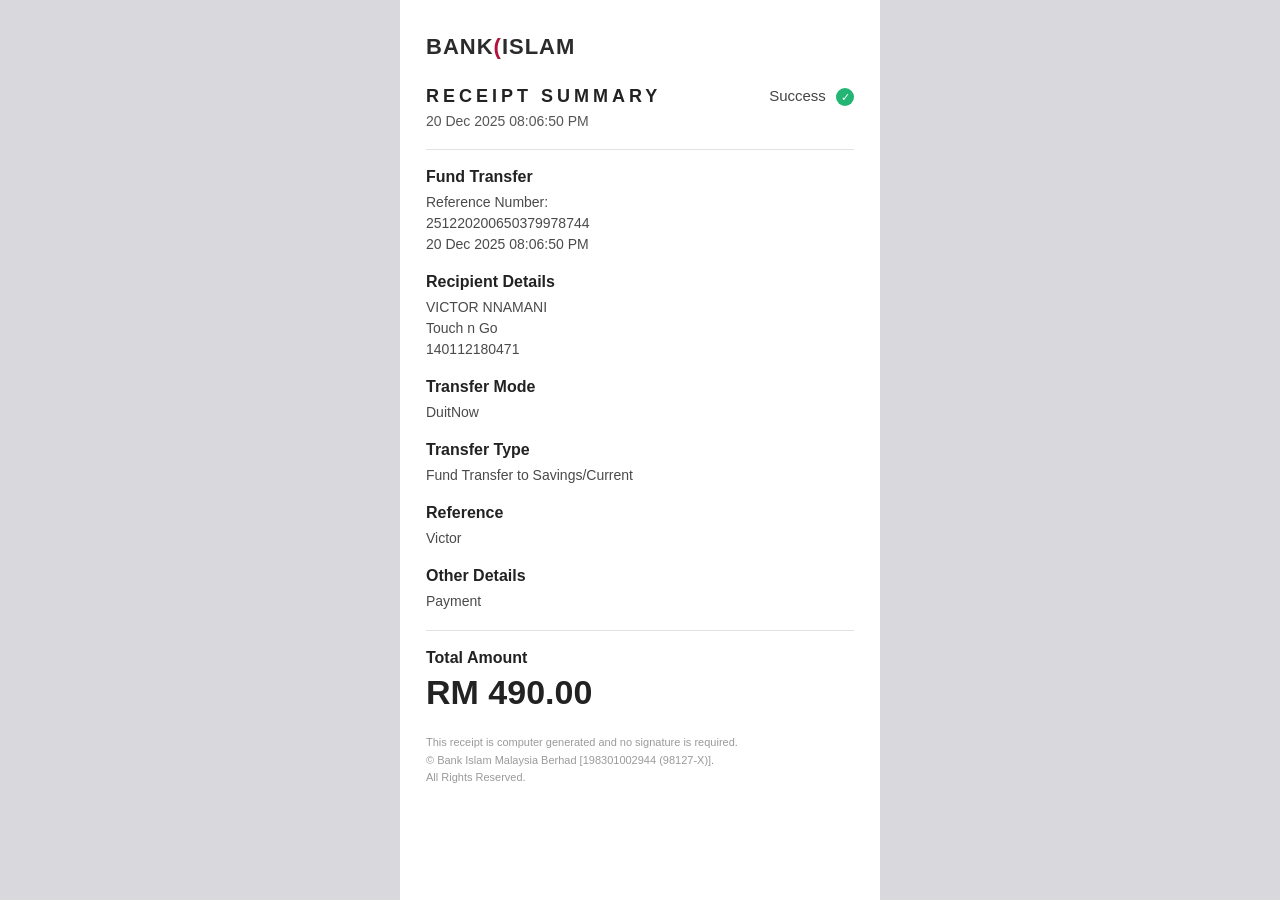
==== receipt.html @ 2cff4a2a "initial commit" ====
<!DOCTYPE html>
<html lang="en">
<head>
<meta charset="utf-8">
<meta name="viewport" content="width=device-width, initial-scale=1, maximum-scale=1, user-scalable=no">
<title>Receipt Summary</title>
<link rel="stylesheet" href="css/style.css">
</head>
<body>
<div class="screen">
  <div class="receipt">

    <div class="brand">
      <span class="brand-text">BANK<span class="crescent">(</span>ISLAM</span>
    </div>

    <table class="rc-head">
      <tr>
        <td class="rc-title">RECEIPT SUMMARY</td>
        <td class="rc-success">Success <span class="dot-ok">&#10003;</span></td>
      </tr>
    </table>
    <div class="rc-date">20 Dec 2025 08:06:50 PM</div>

    <div class="rc-hr"></div>

    <div class="rc-block">
      <div class="rc-h">Fund Transfer</div>
      <div class="rc-p">Reference Number:<br>251220200650379978744<br>20 Dec 2025 08:06:50 PM</div>
    </div>

    <div class="rc-block">
      <div class="rc-h">Recipient Details</div>
      <div class="rc-p">VICTOR NNAMANI<br>Touch n Go<br>140112180471</div>
    </div>

    <div class="rc-block">
      <div class="rc-h">Transfer Mode</div>
      <div class="rc-p">DuitNow</div>
    </div>

    <div class="rc-block">
      <div class="rc-h">Transfer Type</div>
      <div class="rc-p">Fund Transfer to Savings/Current</div>
    </div>

    <div class="rc-block">
      <div class="rc-h">Reference</div>
      <div class="rc-p">Victor</div>
    </div>

    <div class="rc-block">
      <div class="rc-h">Other Details</div>
      <div class="rc-p">Payment</div>
    </div>

    <div class="rc-hr"></div>

    <div class="rc-block">
      <div class="rc-total-h">Total Amount</div>
      <div class="rc-total">RM 490.00</div>
    </div>

    <div class="rc-foot">
      This receipt is computer generated and no signature is required.<br>
      &copy; Bank Islam Malaysia Berhad [198301002944 (98127-X)].<br>
      All Rights Reserved.
    </div>

  </div>
</div>
</body>
</html>
---- css/style.css ----
/* =========================================================
   Bank Islam clone - built for OLD devices.
   No CSS variables, no flexbox gap, no grid.
   Uses table / inline-block layouts (works everywhere).
   ========================================================= */

* {
  -webkit-box-sizing: border-box;
  -moz-box-sizing: border-box;
  box-sizing: border-box;
  margin: 0;
  padding: 0;
}

html, body {
  height: 100%;
}

body {
  font-family: -apple-system, "Segoe UI", Roboto, "Helvetica Neue", Arial, sans-serif;
  color: #2b2b2b;
  background: #d9d9dd;
  -webkit-text-size-adjust: 100%;
  -webkit-font-smoothing: antialiased;
}

/* The "phone" frame. On a real phone it fills the width.
   On desktop it stays centered at phone width. */
.screen {
  position: relative;
  width: 100%;
  max-width: 480px;
  min-height: 100%;
  margin: 0 auto;
  background: #ffffff;
  overflow: hidden;
}

a { text-decoration: none; color: inherit; }
img { border: 0; max-width: 100%; }

/* ---- generic helpers ---- */
.row2 { width: 100%; border-collapse: collapse; }
.row2 td { vertical-align: middle; }
.tright { text-align: right; }
.bold { font-weight: 700; }
.clear { clear: both; }

/* icon buttons drawn with SVG */
.ico { display: inline-block; vertical-align: middle; }

/* =========================================================
   HOME SCREEN
   ========================================================= */
.home-header {
  background: #d81b5f;
  background: -webkit-linear-gradient(top left, #c81e56, #e56a86);
  background: linear-gradient(135deg, #c81e56, #e56a86);
  padding: 22px 20px 70px 20px;
  color: #ffffff;
}
.home-header .header-top { margin-bottom: 18px; }
.home-header .header-top td { vertical-align: middle; }
.hi-icon {
  display: inline-block;
  margin-left: 18px;
  color: #ffffff;
}
.greeting {
  font-size: 14px;
  font-weight: 400;
  opacity: .95;
  margin-bottom: 14px;
}
.greeting b { font-weight: 700; }
.total-label {
  font-size: 12px;
  opacity: .85;
  margin-bottom: 4px;
}
.balance {
  font-size: 26px;
  font-weight: 700;
  letter-spacing: .3px;
}
.balance .eye {
  display: inline-block;
  margin-left: 8px;
  vertical-align: middle;
  cursor: pointer;
}

/* white quick-actions card that overlaps the header */
.quick-card {
  background: #ffffff;
  margin: -52px 16px 0 16px;
  border-radius: 16px;
  padding: 16px 6px;
  -webkit-box-shadow: 0 8px 20px rgba(0,0,0,.10);
  box-shadow: 0 8px 20px rgba(0,0,0,.10);
  position: relative;
}
.quick-table { width: 100%; border-collapse: collapse; }
.quick-table td {
  width: 25%;
  text-align: center;
  vertical-align: top;
}
.qa-icon {
  width: 46px;
  height: 46px;
  line-height: 46px;
  margin: 0 auto 8px auto;
  border-radius: 12px;
  background: #fdeaf1;
  color: #d81b5f;
  text-align: center;
}
.qa-icon .ico { vertical-align: middle; }
.qa-label {
  font-size: 12px;
  color: #4a4a4a;
  line-height: 1.25;
}

/* tabs */
.tabs {
  padding: 18px 16px 4px 16px;
  white-space: nowrap;
}
.tab {
  display: inline-block;
  font-size: 17px;
  font-weight: 700;
  color: #b9b9b9;
  margin-right: 20px;
}
.tab.active { color: #d81b5f; }

/* account card carousel */
.cards-scroll {
  overflow-x: auto;
  overflow-y: hidden;
  white-space: nowrap;
  -webkit-overflow-scrolling: touch;
  padding: 8px 16px 4px 16px;
}
.acct-card {
  display: inline-block;
  vertical-align: top;
  white-space: normal;
  width: 78%;
  height: 150px;
  margin-right: 12px;
  border-radius: 16px;
  padding: 18px;
  color: #ffffff;
  position: relative;
  overflow: hidden;
  background: #e0384f;
  background: -webkit-linear-gradient(top left, #ec4257, #c42e48);
  background: linear-gradient(135deg, #ec4257, #c42e48);
}
.acct-card .yellow-blob {
  position: absolute;
  top: -30px;
  right: -10px;
  width: 90px;
  height: 90px;
  border-radius: 50%;
  background: #f7c948;
  opacity: .9;
}
.acct-card .ac-name { font-size: 14px; font-weight: 600; position: relative; }
.acct-card .ac-amt { font-size: 24px; font-weight: 700; margin-top: 26px; }
.acct-card .ac-no { font-size: 13px; margin-top: 8px; letter-spacing: 1px; opacity: .95; }
.acct-card.ghost {
  background: #f4f4f6;
  color: #9a9a9a;
}
.acct-card.ghost .ac-open { font-weight: 700; color: #6b6b6b; margin-top: 55px; }

.dots { text-align: center; padding: 6px 0 2px 0; }
.dot {
  display: inline-block;
  width: 7px; height: 7px;
  border-radius: 50%;
  background: #d8d8d8;
  margin: 0 3px;
}
.dot.on { background: #c42e48; }

/* section header (Favourites / Recent) */
.sec-head {
  width: 100%;
  border-collapse: collapse;
  padding: 0;
  margin-top: 18px;
}
.sec-head td { padding: 0 16px; vertical-align: middle; }
.sec-title { font-size: 17px; font-weight: 700; color: #222; }
.sec-link { font-size: 13px; font-weight: 700; color: #de0b63; text-align: right; }

/* favourites */
.fav-scroll {
  overflow-x: auto;
  white-space: nowrap;
  -webkit-overflow-scrolling: touch;
  padding: 12px 10px 6px 16px;
}
.fav {
  display: inline-block;
  vertical-align: top;
  white-space: normal;
  width: 82px;
  text-align: center;
  margin-right: 8px;
}
.fav-badge {
  width: 62px; height: 62px;
  line-height: 62px;
  margin: 0 auto 6px auto;
  border-radius: 16px;
  background: #ffffff;
  border: 1px solid #eee;
  -webkit-box-shadow: 0 3px 8px rgba(0,0,0,.06);
  box-shadow: 0 3px 8px rgba(0,0,0,.06);
  color: #ffffff;
  font-weight: 700;
  font-size: 11px;
  text-align: center;
}
.fav-badge.duit { color: #de0b63; font-size: 20px; }
.fav-badge.g { background: #5cc15c; border-color: #5cc15c; }
.fav-badge.p { background: #a05cd6; border-color: #a05cd6; }
.fav-badge.b { background: #f2f2f2; color: #888; }
.fav-name { font-size: 12px; color: #444; }

.date-line { padding: 6px 16px 90px 16px; font-size: 13px; color: #8a8a8a; font-weight: 600; }

/* bottom nav (fixed inside the phone frame) */
.bottom-nav {
  position: fixed;
  left: 0; right: 0; bottom: 0;
  max-width: 480px;
  margin: 0 auto;
  background: #ffffff;
  border-top: 1px solid #eee;
  z-index: 30;
}
.nav-table { width: 100%; border-collapse: collapse; }
.nav-table td {
  width: 20%;
  text-align: center;
  padding: 8px 0 7px 0;
  vertical-align: bottom;
}
.nav-ico { color: #9a9a9a; display: block; margin: 0 auto 3px auto; }
.nav-lbl { font-size: 10px; color: #9a9a9a; }
.nav-table td.on .nav-ico,
.nav-table td.on .nav-lbl { color: #d81b5f; }
.nav-scan {
  width: 44px; height: 44px; line-height: 44px;
  margin: -14px auto 2px auto;
  border-radius: 12px;
  background: #d81b5f;
  color: #fff;
}

/* =========================================================
   TRANSACTION STATUS SCREEN
   ========================================================= */
.tx-header {
  background: #b71340;
  background: -webkit-linear-gradient(top, #b3123c, #d42a5b);
  background: linear-gradient(180deg, #b3123c, #d42a5b);
  color: #ffffff;
  padding: 16px 18px 26px 18px;
}
.tx-bar { width: 100%; border-collapse: collapse; margin-bottom: 14px; }
.tx-bar td { vertical-align: middle; }
.tx-bar .mid { text-align: center; font-size: 17px; font-weight: 700; }
.tx-bar .rt { text-align: right; }
.tx-status { }
.tx-check {
  display: inline-block;
  width: 54px; height: 54px; line-height: 54px;
  border: 3px solid #ffffff;
  border-radius: 50%;
  text-align: center;
  vertical-align: middle;
  margin-right: 14px;
}
.tx-status .txt { display: inline-block; vertical-align: middle; }
.tx-status .big { font-size: 21px; font-weight: 700; }
.tx-status .sub { font-size: 12px; opacity: .9; margin-top: 3px; line-height: 1.35; }

.tx-body { padding: 0 0 90px 0; }
.fromto { width: 100%; border-collapse: collapse; padding: 18px 18px; }
.fromto-wrap { padding: 18px; }
.ft-table { width: 100%; border-collapse: collapse; }
.ft-table td { vertical-align: top; width: 44%; }
.ft-table td.arrow { width: 12%; text-align: center; color: #444; font-size: 20px; padding-top: 20px; }
.ft-lbl { font-size: 13px; color: #9a9a9a; margin-bottom: 4px; }
.ft-val { font-size: 14px; color: #222; font-weight: 700; line-height: 1.4; }
.fav-link { color: #de0b63; font-size: 13px; margin-top: 10px; }
.fav-link u { text-decoration: underline; }

.divider { height: 1px; background: #ececec; margin: 4px 18px; }

.detail { padding: 14px 18px 0 18px; }
.detail .d-lbl { font-size: 13px; color: #9a9a9a; }
.detail .d-val { font-size: 15px; color: #222; font-weight: 700; margin-top: 2px; }

.menu-fab {
  position: fixed;
  right: 18px; bottom: 74px;
  width: 58px; height: 58px;
  border-radius: 50%;
  background: #efefef;
  text-align: center;
  color: #666;
  font-size: 11px;
  padding-top: 12px;
  z-index: 25;
  -webkit-box-shadow: 0 3px 10px rgba(0,0,0,.15);
  box-shadow: 0 3px 10px rgba(0,0,0,.15);
}
.tx-foot {
  position: fixed;
  left: 0; right: 0; bottom: 0;
  max-width: 480px; margin: 0 auto;
  width: 100%;
  border-collapse: collapse;
  z-index: 30;
}
.tx-foot td {
  text-align: center;
  padding: 18px 0;
  font-size: 17px;
  font-weight: 700;
  color: #ffffff;
}
.tx-foot .share { background: #eaa9bd; }
.tx-foot .home  { background: #c11540; }

/* =========================================================
   RECEIPT SUMMARY SCREEN (white document)
   ========================================================= */
.receipt {
  background: #ffffff;
  min-height: 100%;
  padding: 34px 26px 60px 26px;
  color: #333;
}
.receipt .brand { margin-bottom: 26px; }
.brand-text { font-size: 22px; font-weight: 800; color: #2b2b2b; letter-spacing: 1px; }
.brand-text .crescent { color: #b3123c; }
.rc-head { width: 100%; border-collapse: collapse; margin-bottom: 6px; }
.rc-title { font-size: 18px; font-weight: 800; letter-spacing: 4px; color: #222; }
.rc-success { text-align: right; font-size: 15px; color: #444; }
.rc-success .dot-ok {
  display: inline-block; width: 18px; height: 18px; line-height: 18px;
  border-radius: 50%; background: #22b573; color: #fff; text-align: center;
  font-size: 11px; margin-left: 6px; vertical-align: middle;
}
.rc-date { font-size: 14px; color: #555; margin-bottom: 20px; }
.rc-hr { height: 1px; background: #e2e2e2; margin: 18px 0; }
.rc-block { margin-bottom: 18px; }
.rc-h { font-size: 16px; font-weight: 800; color: #222; margin-bottom: 6px; }
.rc-p { font-size: 14px; color: #4a4a4a; line-height: 1.5; }
.rc-total-h { font-size: 16px; font-weight: 800; color: #222; margin-bottom: 6px; }
.rc-total { font-size: 34px; font-weight: 800; color: #222; }
.rc-foot { font-size: 11px; color: #9a9a9a; line-height: 1.6; margin-top: 22px; }

/* Small helper so tables inside receipt align */
.rc-head td { vertical-align: middle; }

/* =========================================================
   TRANSFER SCREEN (interactive)
   ========================================================= */
.tf-header {
  background: #d81b5f;
  background: -webkit-linear-gradient(top left, #c81e56, #e56a86);
  background: linear-gradient(135deg, #c81e56, #e56a86);
  color: #ffffff;
  padding: 16px 18px 20px 18px;
}
.tf-header .tf-bar { width: 100%; border-collapse: collapse; }
.tf-header .tf-bar td { vertical-align: middle; }
.tf-header .tf-title { text-align: center; font-size: 18px; font-weight: 700; }

.tf-body { padding: 18px 18px 40px 18px; }

.tf-to-card {
  background: #fdeaf1;
  border-radius: 14px;
  padding: 14px 16px;
  margin-bottom: 22px;
}
.tf-to-lbl { font-size: 12px; color: #b06; opacity: .8; margin-bottom: 4px; }
.tf-to-name { font-size: 15px; font-weight: 700; color: #222; line-height: 1.4; }
.tf-to-sub { font-size: 13px; color: #666; margin-top: 2px; }

.tf-amt-label { font-size: 14px; color: #8a8a8a; margin-bottom: 6px; }
.tf-amt-box {
  border-bottom: 2px solid #e8a;
  border-bottom-color: #e5aac0;
  padding: 6px 0 10px 0;
  margin-bottom: 26px;
  white-space: nowrap;
}
.tf-amt-box .rm {
  display: inline-block;
  font-size: 30px;
  font-weight: 700;
  color: #c42e48;
  vertical-align: middle;
  margin-right: 8px;
}
.tf-amt-box input {
  display: inline-block;
  border: 0;
  outline: 0;
  background: transparent;
  font-size: 34px;
  font-weight: 700;
  color: #222;
  width: 78%;
  vertical-align: middle;
  font-family: inherit;
  -webkit-appearance: none;
}

.tf-note-label { font-size: 14px; color: #8a8a8a; margin-bottom: 6px; }
.tf-note {
  width: 100%;
  border: 1px solid #e2e2e2;
  border-radius: 10px;
  padding: 12px 14px;
  font-size: 15px;
  color: #222;
  font-family: inherit;
  outline: 0;
  margin-bottom: 30px;
  -webkit-appearance: none;
}

.tf-send {
  display: block;
  width: 100%;
  border: 0;
  border-radius: 30px;
  padding: 16px 0;
  font-size: 17px;
  font-weight: 700;
  color: #ffffff;
  font-family: inherit;
  cursor: pointer;
  background: #d81b5f;
  background: -webkit-linear-gradient(left, #c81e56, #e2497a);
  background: linear-gradient(90deg, #c81e56, #e2497a);
  -webkit-box-shadow: 0 8px 18px rgba(216,27,95,.35);
  box-shadow: 0 8px 18px rgba(216,27,95,.35);
}
.tf-err { color: #d81b5f; font-size: 13px; margin: -20px 0 20px 0; min-height: 16px; }

/* ---- Hurray overlay ---- */
.hurray {
  position: fixed;
  top: 0; left: 0; right: 0; bottom: 0;
  max-width: 480px;
  margin: 0 auto;
  background: #ffffff;
  background: -webkit-linear-gradient(top, #ffffff, #fdeaf1);
  background: linear-gradient(180deg, #ffffff, #fdeaf1);
  z-index: 60;
  text-align: center;
  display: none;
}
.hurray.show { display: block; }
.hurray-inner {
  padding: 90px 30px 0 30px;
}
.hurray .party { font-size: 60px; line-height: 1; margin-bottom: 10px; }
.hurray .h-check {
  width: 84px; height: 84px; line-height: 84px;
  margin: 0 auto 22px auto;
  border-radius: 50%;
  background: #22b573;
  color: #fff;
  text-align: center;
  -webkit-animation: pop .4s ease;
  animation: pop .4s ease;
}
.hurray .h-title { font-size: 30px; font-weight: 800; color: #c42e48; margin-bottom: 12px; }
.hurray .h-amt { font-size: 22px; font-weight: 700; color: #222; margin-bottom: 6px; }
.hurray .h-sub { font-size: 15px; color: #666; line-height: 1.5; margin-bottom: 34px; }
.hurray .h-done {
  display: inline-block;
  border: 0;
  border-radius: 30px;
  padding: 14px 44px;
  font-size: 16px;
  font-weight: 700;
  color: #fff;
  font-family: inherit;
  cursor: pointer;
  background: #22b573;
}
@-webkit-keyframes pop { 0%{-webkit-transform:scale(0)} 70%{-webkit-transform:scale(1.15)} 100%{-webkit-transform:scale(1)} }
@keyframes pop { 0%{transform:scale(0)} 70%{transform:scale(1.15)} 100%{transform:scale(1)} }
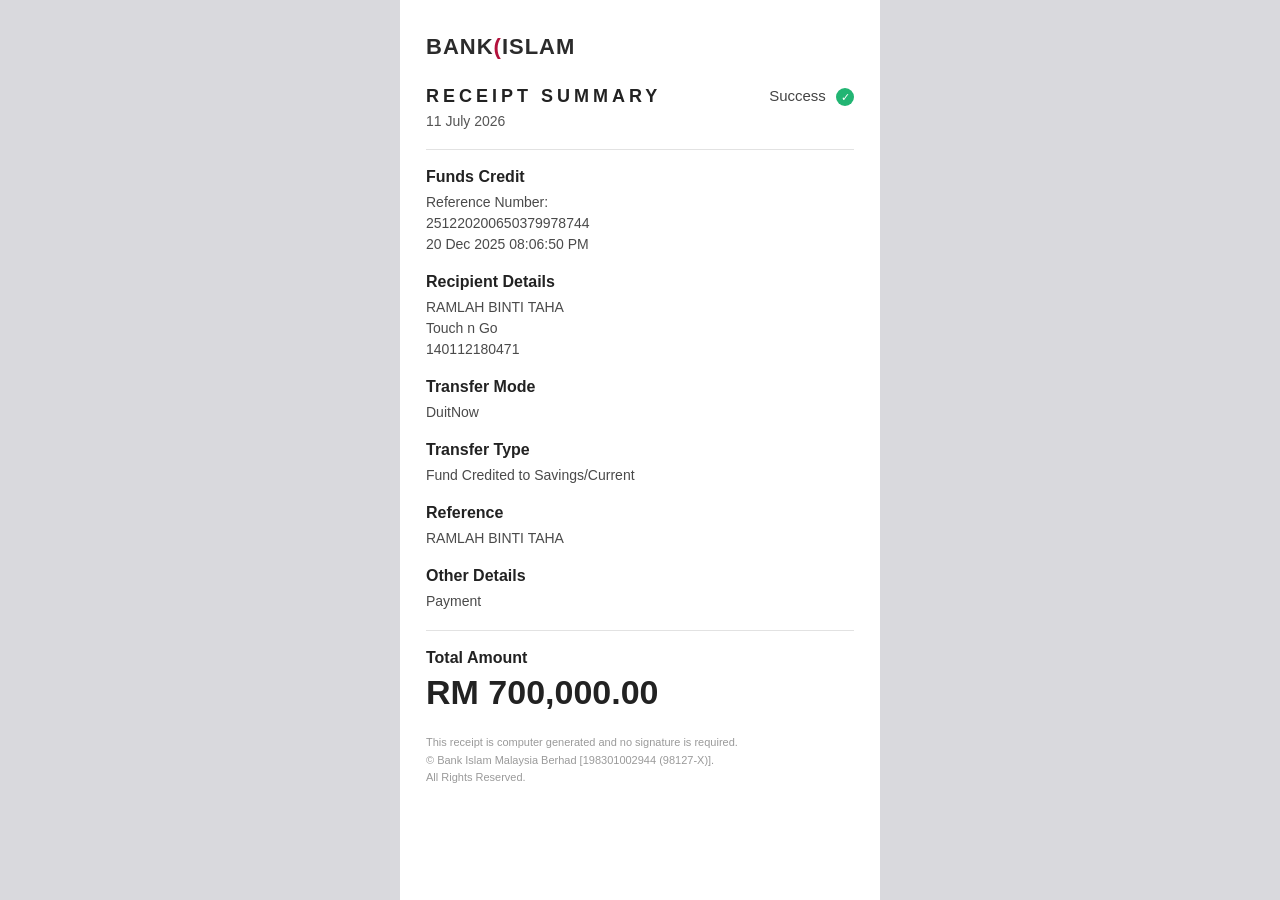
==== commit fcc8063a: "fixed" ====
--- a/receipt.html
+++ b/receipt.html
@@ -20,18 +20,18 @@
         <td class="rc-success">Success <span class="dot-ok">&#10003;</span></td>
       </tr>
     </table>
-    <div class="rc-date">20 Dec 2025 08:06:50 PM</div>
+    <div class="rc-date">11 July 2026</div>
 
     <div class="rc-hr"></div>
 
     <div class="rc-block">
-      <div class="rc-h">Fund Transfer</div>
+      <div class="rc-h">Funds Credit</div>
       <div class="rc-p">Reference Number:<br>251220200650379978744<br>20 Dec 2025 08:06:50 PM</div>
     </div>
 
     <div class="rc-block">
       <div class="rc-h">Recipient Details</div>
-      <div class="rc-p">VICTOR NNAMANI<br>Touch n Go<br>140112180471</div>
+      <div class="rc-p">RAMLAH BINTI TAHA<br>Touch n Go<br>140112180471</div>
     </div>
 
     <div class="rc-block">
@@ -41,12 +41,12 @@
 
     <div class="rc-block">
       <div class="rc-h">Transfer Type</div>
-      <div class="rc-p">Fund Transfer to Savings/Current</div>
+      <div class="rc-p">Fund Credited to Savings/Current</div>
     </div>
 
     <div class="rc-block">
       <div class="rc-h">Reference</div>
-      <div class="rc-p">Victor</div>
+      <div class="rc-p">RAMLAH BINTI TAHA</div>
     </div>
 
     <div class="rc-block">
@@ -58,7 +58,7 @@
 
     <div class="rc-block">
       <div class="rc-total-h">Total Amount</div>
-      <div class="rc-total">RM 490.00</div>
+      <div class="rc-total">RM 700,000.00</div>
     </div>
 
     <div class="rc-foot">
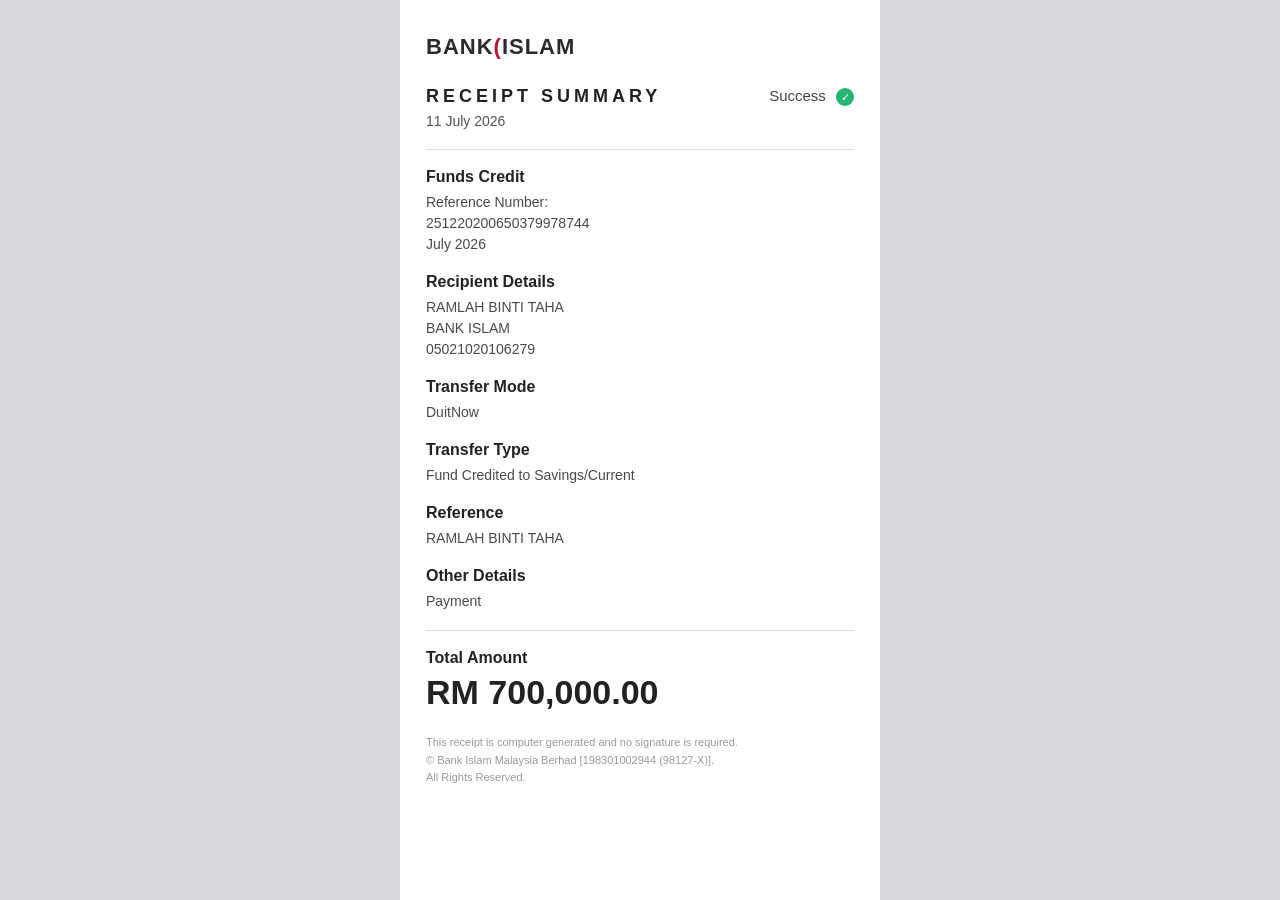
==== commit f7d15714: "Update receipt.html" ====
--- a/receipt.html
+++ b/receipt.html
@@ -26,12 +26,12 @@
 
     <div class="rc-block">
       <div class="rc-h">Funds Credit</div>
-      <div class="rc-p">Reference Number:<br>251220200650379978744<br>20 Dec 2025 08:06:50 PM</div>
+      <div class="rc-p">Reference Number:<br>251220200650379978744<br>July 2026</div>
     </div>
 
     <div class="rc-block">
       <div class="rc-h">Recipient Details</div>
-      <div class="rc-p">RAMLAH BINTI TAHA<br>Touch n Go<br>140112180471</div>
+      <div class="rc-p">RAMLAH BINTI TAHA<br>BANK ISLAM<br>05021020106279</div>
     </div>
 
     <div class="rc-block">
--- a/css/style.css
+++ b/css/style.css
@@ -418,18 +418,12 @@
   vertical-align: middle;
   margin-right: 8px;
 }
-.tf-amt-box input {
-  display: inline-block;
-  border: 0;
-  outline: 0;
-  background: transparent;
+.tf-amt-box .tf-amt-fixed {
+  display: inline-block;
   font-size: 34px;
   font-weight: 700;
   color: #222;
-  width: 78%;
   vertical-align: middle;
-  font-family: inherit;
-  -webkit-appearance: none;
 }
 
 .tf-note-label { font-size: 14px; color: #8a8a8a; margin-bottom: 6px; }
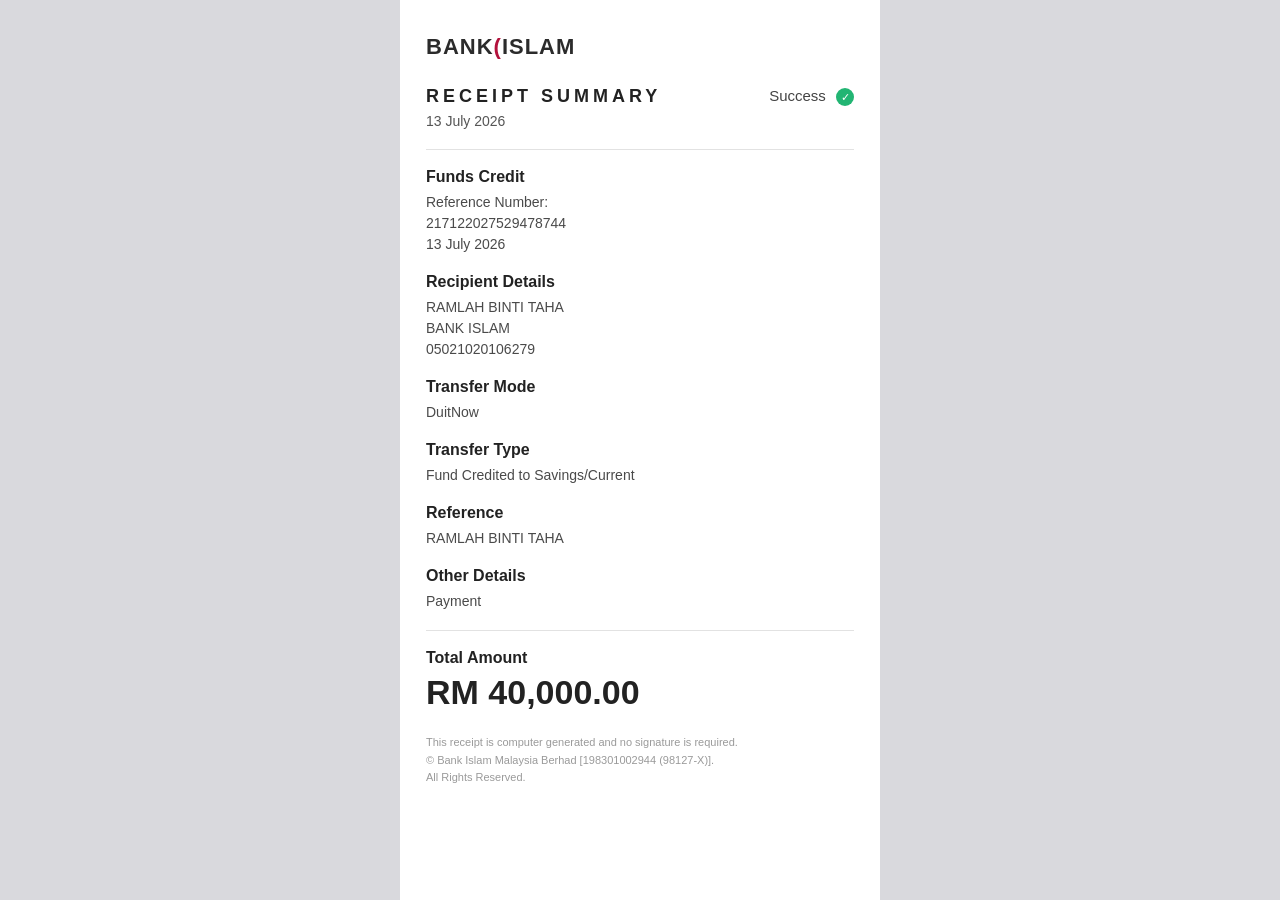
==== commit d2f4a09e: "fixed" ====
--- a/receipt.html
+++ b/receipt.html
@@ -20,13 +20,13 @@
         <td class="rc-success">Success <span class="dot-ok">&#10003;</span></td>
       </tr>
     </table>
-    <div class="rc-date">11 July 2026</div>
+    <div class="rc-date">13 July 2026</div>
 
     <div class="rc-hr"></div>
 
     <div class="rc-block">
       <div class="rc-h">Funds Credit</div>
-      <div class="rc-p">Reference Number:<br>251220200650379978744<br>July 2026</div>
+      <div class="rc-p">Reference Number:<br>217122027529478744<br>13 July 2026</div>
     </div>
 
     <div class="rc-block">
@@ -58,7 +58,7 @@
 
     <div class="rc-block">
       <div class="rc-total-h">Total Amount</div>
-      <div class="rc-total">RM 700,000.00</div>
+      <div class="rc-total">RM 40,000.00</div>
     </div>
 
     <div class="rc-foot">
